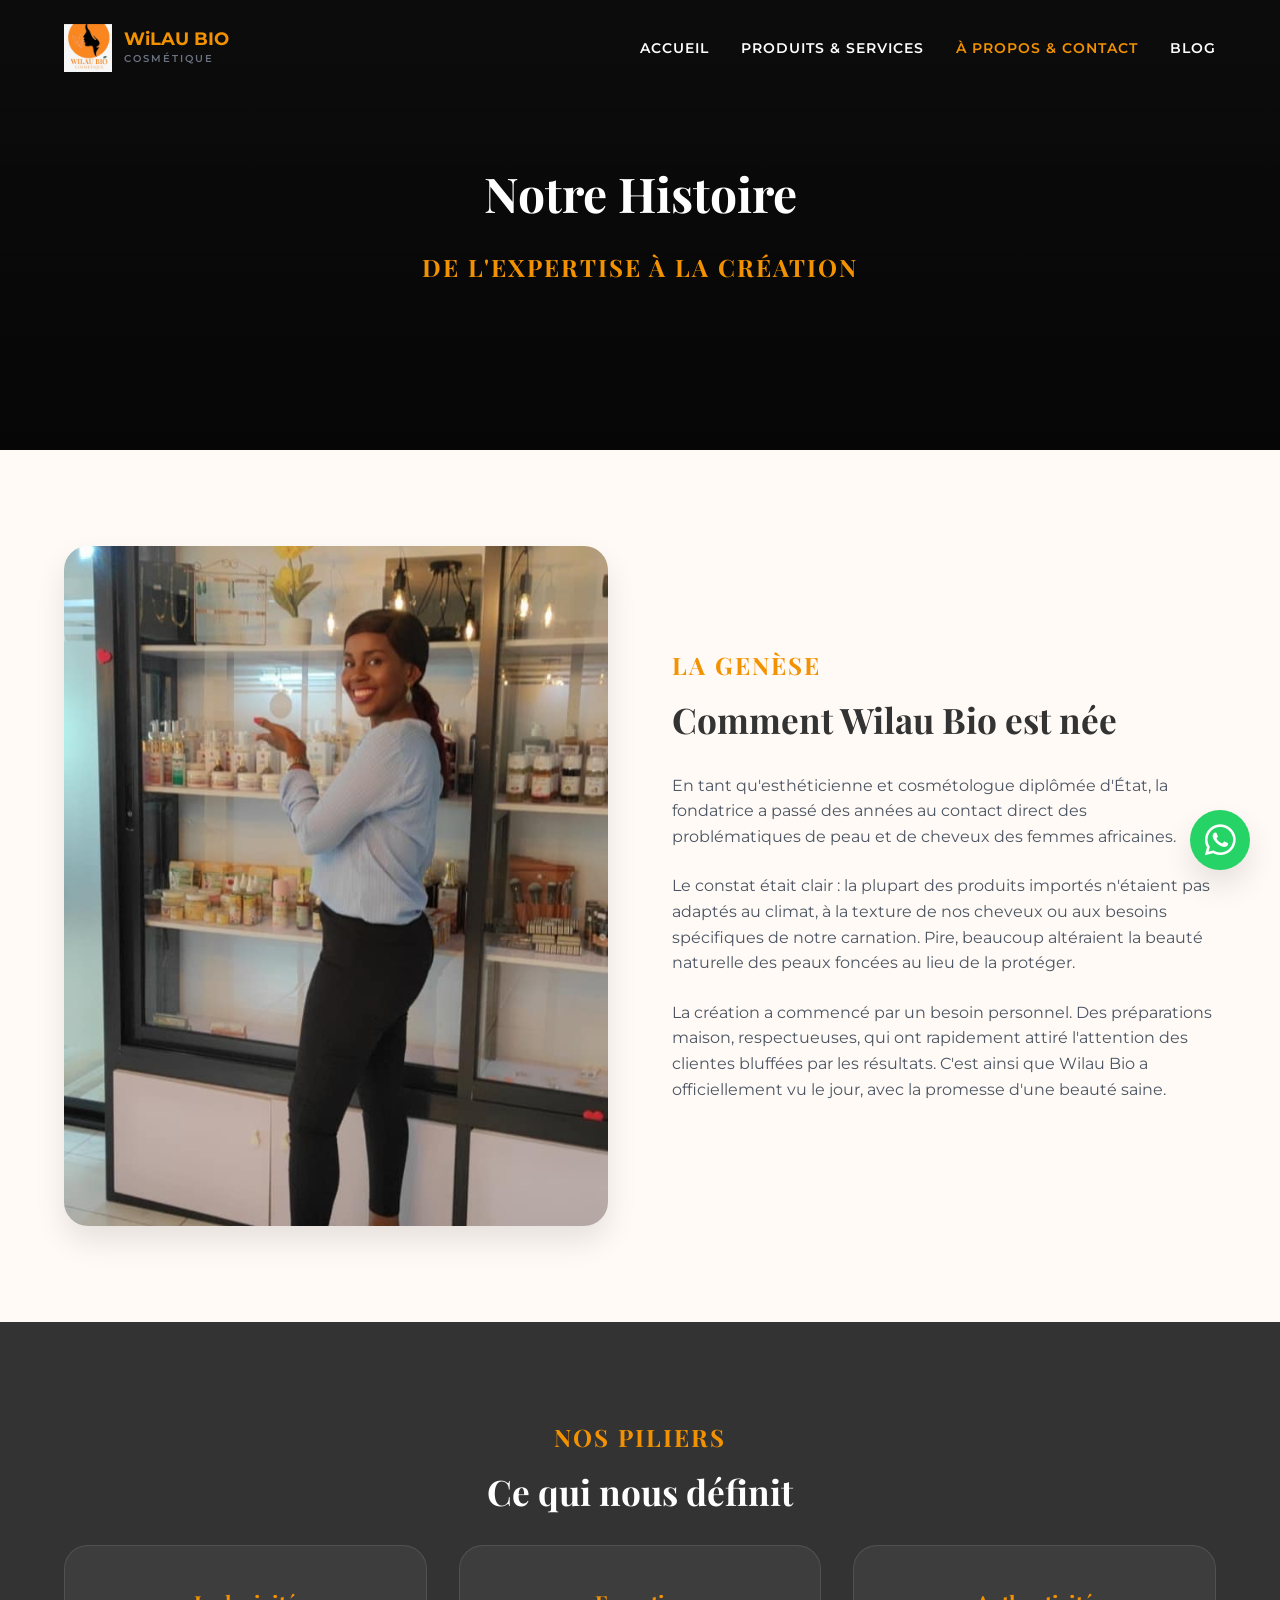
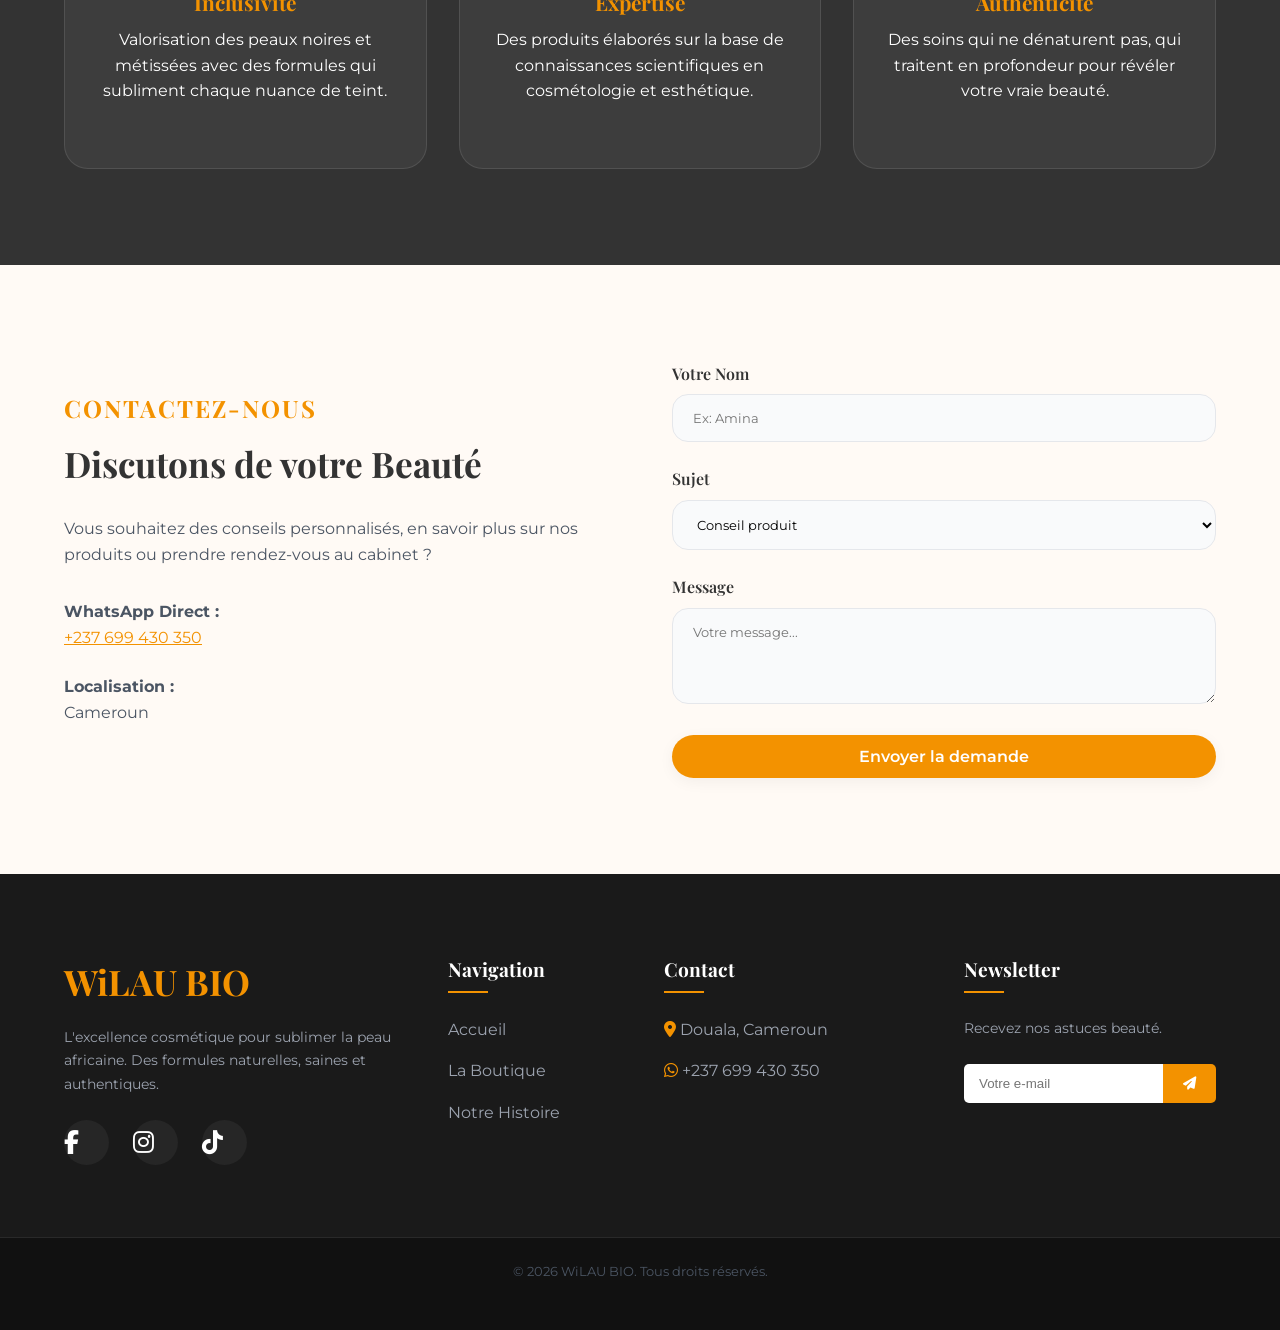
==== a-propos-contact.html @ 8fb2a426 "Premier commit du projet Wilau Bio sur ma nouvelle machine" ====
<!DOCTYPE html>
<html lang="fr">
<head>
    <meta charset="UTF-8">
    <meta name="viewport" content="width=device-width, initial-scale=1.0">
    <title>À propos & Contact | Wilau Bio</title>
    <link href="https://fonts.googleapis.com/css2?family=Playfair+Display:ital,wght@0,400;0,600;0,700;1,400&family=Montserrat:wght@300;400;500;600&display=swap" rel="stylesheet">
    <link rel="stylesheet" href="https://cdnjs.cloudflare.com/ajax/libs/font-awesome/6.5.0/css/all.min.css">
    <link rel="stylesheet" href="css/style.css">
    <link rel="stylesheet" href="css/responsive.css">
</head>
<body>
    <header class="header" id="header">
        <div class="container nav-container">
            <a href="index.html" class="logo-wrapper">
                <img src="assets/logos/logo wilau.jpg" alt="Logo WiLAU BIO" style="height: 48px; width: auto; object-fit: contain;">
                <div class="logo-text">
                    <span class="logo-title">WiLAU BIO</span>
                    <span class="logo-subtitle">Cosmétique</span>
                </div>
            </a>
            <div class="hamburger" id="hamburger"><span></span><span></span><span></span></div>
            <nav class="nav-menu" id="nav-menu">
                <ul>
                    <li><a href="index.html">Accueil</a></li>
                    <li><a href="produits-services.html">Produits & Services</a></li>
                    <li><a href="a-propos-contact.html" class="active">À propos & Contact</a></li>
                    <li><a href="blog.html">Blog</a></li>
                </ul>
            </nav>
        </div>
    </header>

    <section class="page-banner reveal" style="background-image: linear-gradient(rgba(0,0,0,0.6), rgba(0,0,0,0.7)), url('https://images.unsplash.com/photo-1555820598-c61a5b4f2c05?q=80&w=1920&auto=format&fit=crop');">
        <div class="container center text-light">
            <h1>Notre Histoire</h1>
            <p class="accent-font gold-text">De l'Expertise à la Création</p>
        </div>
    </section>

    <section class="story-section bg-cream section-padding reveal">
        <div class="container split-layout">
            <div class="img-wrapper aspect-portrait">
                <img src="assets/images/wilau imgt.jpg" alt="Préparation de soins cosmétiques">
            </div>
            <div class="text-content">
                <span class="accent-font gold-text">La Genèse</span>
                <h2>Comment Wilau Bio est née</h2>
                <p>En tant qu'esthéticienne et cosmétologue diplômée d'État, la fondatrice a passé des années au contact direct des problématiques de peau et de cheveux des femmes africaines.</p>
                <p>Le constat était clair : la plupart des produits importés n'étaient pas adaptés au climat, à la texture de nos cheveux ou aux besoins spécifiques de notre carnation. Pire, beaucoup altéraient la beauté naturelle des peaux foncées au lieu de la protéger.</p>
                <p>La création a commencé par un besoin personnel. Des préparations maison, respectueuses, qui ont rapidement attiré l'attention des clientes bluffées par les résultats. C'est ainsi que Wilau Bio a officiellement vu le jour, avec la promesse d'une beauté saine.</p>
            </div>
        </div>
    </section>

    <section class="values-section bg-dark text-light section-padding reveal">
        <div class="container">
            <div class="section-header center">
                <span class="accent-font gold-text">Nos Piliers</span>
                <h2>Ce qui nous définit</h2>
            </div>
            <div class="grid-3 center">
                <div class="value-card">
                    <h3 class="gold-text">Inclusivité</h3>
                    <p style="color: #ffffff;">Valorisation des peaux noires et métissées avec des formules qui subliment chaque nuance de teint.</p>
                </div>
                <div class="value-card">
                    <h3 class="gold-text">Expertise</h3>
                    <p style="color: #ffffff;">Des produits élaborés sur la base de connaissances scientifiques en cosmétologie et esthétique.</p>
                </div>
                <div class="value-card">
                    <h3 class="gold-text">Authenticité</h3>
                    <p style="color: #ffffff;">Des soins qui ne dénaturent pas, qui traitent en profondeur pour révéler votre vraie beauté.</p>
                </div>
            </div>
        </div>
    </section>

    <section class="contact-section bg-cream section-padding reveal">
        <div class="container split-layout">
            <div class="text-content">
                <span class="accent-font gold-text">Contactez-nous</span>
                <h2>Discutons de votre Beauté</h2>
                <p>Vous souhaitez des conseils personnalisés, en savoir plus sur nos produits ou prendre rendez-vous au cabinet ?</p>
                <div class="contact-info mt-2">
                    <p><strong>WhatsApp Direct :</strong><br>
                    <a href="https://wa.me/237699430350?text=Bonjour%20Wilau%20Bio" class="gold-text" target="_blank">+237 699 430 350</a></p>
                    <p><strong>Localisation :</strong><br> Cameroun</p>
                </div>
            </div>
            <div class="contact-form-ui">
                <form class="premium-form" onsubmit="sendToWhatsApp(event)">
                    <div class="form-group">
                        <label for="name">Votre Nom</label>
                        <input type="text" id="name" placeholder="Ex: Amina" required>
                    </div>
                    <div class="form-group">
                        <label for="subject">Sujet</label>
                        <select id="subject">
                            <option>Conseil produit</option>
                            <option>Réservation de soin</option>
                            <option>Partenariat</option>
                        </select>
                    </div>
                    <div class="form-group">
                        <label for="message">Message</label>
                        <textarea id="message" rows="4" placeholder="Votre message..." required></textarea>
                    </div>
                    <button type="submit" class="btn btn-primary full-width">Envoyer la demande</button>
                </form>

                <script>
                    function sendToWhatsApp(event) {
                        event.preventDefault(); // Stoppe le rechargement de la page
                        
                        // Récupération des mots tapés
                        const name = document.getElementById('name').value;
                        const subject = document.getElementById('subject').value;
                        const message = document.getElementById('message').value;
                        
                        // Création du beau texte WhatsApp
                        const text = `Bonjour Wilau Bio ! ✨\n\nJe suis *${name}*.\n*Sujet :* ${subject}\n\n*Mon message :*\n${message}`;
                        
                        // Génération du lien WhatsApp sécurisé et redirection forcée
                        const url = `https://wa.me/237699430350?text=${encodeURIComponent(text)}`;
                        window.location.href = url; // <-- LA LIGNE MAGIQUE QUI CONTOURNE LES BLOQUEURS
                    }
                </script>
            </div>
    </section>

   <footer class="footer-pro">
        <div class="container">
            <div class="footer-grid">
                <div class="footer-col brand-col">
                    <h2 class="gold-text" style="font-family: var(--font-heading); margin-bottom: 1rem;">WiLAU BIO</h2>
                    <p>L'excellence cosmétique pour sublimer la peau africaine. Des formules naturelles, saines et authentiques.</p>
                    <div class="social-links" style="justify-content: flex-start;">
                        <a href="#" target="_blank"><i class="fab fa-facebook-f"></i></a>
                        <a href="#" target="_blank"><i class="fab fa-instagram"></i></a>
                        <a href="#" target="_blank"><i class="fab fa-tiktok"></i></a>
                    </div>
                </div>
                <div class="footer-col links-col">
                    <h3 class="footer-title">Navigation</h3>
                    <ul>
                        <li><a href="index.html">Accueil</a></li>
                        <li><a href="produits-services.html">La Boutique</a></li>
                        <li><a href="a-propos-contact.html">Notre Histoire</a></li>
                    </ul>
                </div>
                <div class="footer-col contact-col">
                    <h3 class="footer-title">Contact</h3>
                    <ul>
                        <li><i class="fas fa-map-marker-alt gold-text"></i> Douala, Cameroun</li>
                        <li><i class="fab fa-whatsapp gold-text"></i> +237 699 430 350</li>
                    </ul>
                </div>
                <div class="footer-col newsletter-col">
                    <h3 class="footer-title">Newsletter</h3>
                    <p>Recevez nos astuces beauté.</p>
                    <form class="newsletter-form" onsubmit="sendNewsletter(event)">
                        <input type="email" placeholder="Votre e-mail" required>
                        <button type="submit"><i class="fas fa-paper-plane"></i></button>
                    </form>
                    
                    <script>
                        function sendNewsletter(event) {
                            event.preventDefault();
                            const email = event.target.querySelector('input[type="email"]').value;
                            const text = `Bonjour Wilau Bio ! Je souhaite inscrire mon adresse email (*${email}*) à votre Newsletter.`;
                            window.location.href = `https://wa.me/237699430350?text=${encodeURIComponent(text)}`;
                            event.target.reset();
                        }
                    </script>
                </div>
            </div>
        </div>
        <div class="footer-bottom">
            <div class="container">
                <p>&copy; 2026 WiLAU BIO. Tous droits réservés.</p>
            </div>
        </div>
    </footer>

    <a href="https://wa.me/237699430350" class="whatsapp-float" target="_blank" aria-label="Contacter sur WhatsApp">
        <i class="fab fa-whatsapp"></i>
    </a>

    <script src="js/main.js"></script>
</body>
</html>
---- css/style.css ----
/* ==========================================================================
   VARIABLES & RESET
   ========================================================================== */
:root {
    --color-dark: #333333;       /* Le gris foncé du nouveau site */
    --color-darker: #1a1a1a;
    --color-cream: #fffaf5;      /* Le fond beige très clair */
    --color-gold: #F39200;       /* L'orange principal WiLAU */
    --color-gold-hover: #e08600; 
    --color-white: #ffffff;
    --color-accent: #D4AF37;     /* Le vrai doré pour certains textes */
    
    --font-heading: 'Playfair Display', serif;
    --font-body: 'Montserrat', sans-serif;
    
    --transition: all 0.3s ease-in-out;
    --shadow-soft: 0 4px 15px rgba(0, 0, 0, 0.05);
    --shadow-strong: 0 15px 30px rgba(0, 0, 0, 0.1);
}

* { margin: 0; padding: 0; box-sizing: border-box; }

body {
    font-family: var(--font-body);
    color: var(--color-dark);
    background-color: var(--color-white);
    line-height: 1.6;
    overflow-x: hidden;
}

/* ==========================================================================
   TYPOGRAPHY & UTILITIES
   ========================================================================== */
h1, h2, h3, h4, .logo { 
    font-family: var(--font-heading); 
    font-weight: 700; 
    text-transform: none; 
    letter-spacing: normal; 
}
h1 { font-size: 3rem; margin-bottom: 1rem; }
h2 { font-size: 2.2rem; margin-bottom: 1.5rem; }
h3 { font-size: 1.3rem; margin-bottom: 0.5rem; }
p { margin-bottom: 1.5rem; font-weight: 400; color: #4b5563; }

.accent-font { 
    font-family: var(--font-heading); 
    font-size: 1.5rem; 
    text-transform: uppercase; 
    font-weight: 700; 
    letter-spacing: 2px; 
    display: block; 
    margin-bottom: 0.5rem; 
    color: var(--color-gold);
}

.gold-text { color: var(--color-gold); }
.text-light { color: var(--color-white); }
.bg-dark { background-color: var(--color-dark); }
.bg-cream { background-color: var(--color-cream); }
.center { text-align: center; }

.mt-1 { margin-top: 1rem; } .mt-2 { margin-top: 2rem; } .mt-3 { margin-top: 3rem; }
.p-2 { padding: 2rem; } .p-3 { padding: 3rem; }
.full-width { width: 100%; }

.container { width: 90%; max-width: 1200px; margin: 0 auto; }
.section-padding { padding: 6rem 0; }
.grid-2 { display: grid; grid-template-columns: repeat(2, 1fr); gap: 3rem; }
.grid-3 { display: grid; grid-template-columns: repeat(3, 1fr); gap: 2rem; }
.split-layout { display: flex; align-items: center; gap: 4rem; }
.split-layout > * { flex: 1; }
.split-layout.reverse { flex-direction: row-reverse; }

/* ==========================================================================
   IMAGE HANDLING (MODERNISÉ : Bords arrondis et ombres)
   ========================================================================== */
.img-wrapper { 
    position: relative; 
    overflow: hidden; 
    background-color: #f8fafc; 
    border-radius: 1.5rem; /* Bords très arrondis */
    box-shadow: var(--shadow-strong); /* Ombre douce et élégante */
}
.img-wrapper img { width: 100%; height: 100%; object-fit: cover; object-position: center; transition: transform 0.8s ease; }
.img-wrapper:hover img { transform: scale(1.05); } /* Zoom au survol */

.aspect-square { aspect-ratio: 1 / 1; }
.aspect-portrait { aspect-ratio: 4 / 5; }
.aspect-landscape { aspect-ratio: 16 / 9; }

/* ==========================================================================
   BUTTONS
   ========================================================================== */
.btn {
    display: inline-block; 
    padding: 12px 32px; 
    font-family: var(--font-body); 
    font-weight: 600;
    text-decoration: none; 
    font-size: 1rem; 
    transition: var(--transition);
    cursor: pointer; 
    border: none; 
    text-align: center;
    border-radius: 9999px; /* Boutons en forme de pilule */
    box-shadow: var(--shadow-soft);
}
.btn.small { padding: 8px 24px; font-size: 0.9rem; }

.btn-primary, .gold-btn { background-color: var(--color-gold); color: var(--color-white); }
.btn-primary:hover, .gold-btn:hover { background-color: var(--color-gold-hover); transform: scale(1.05); box-shadow: var(--shadow-strong); }

.btn-outline { border: 2px solid var(--color-dark); color: var(--color-dark); background: transparent; }
.btn-outline:hover { background-color: var(--color-dark); color: var(--color-white); }
.text-light .btn-outline { border-color: var(--color-white); color: var(--color-white); }
.text-light .btn-outline:hover { background-color: var(--color-white); color: var(--color-dark); }

/* ==========================================================================
   HEADER & NAVIGATION
   ========================================================================== */
.header { position: fixed; top: 0; left: 0; width: 100%; z-index: 1000; padding: 1.5rem 0; transition: var(--transition); background: transparent; }
.header.scrolled { background-color: rgba(255, 255, 255, 0.95); padding: 1rem 0; box-shadow: var(--shadow-soft); backdrop-filter: blur(10px); }
.header.scrolled .logo, .header.scrolled .nav-menu a { color: var(--color-dark); }
body:not(.bg-cream) .header:not(.scrolled) .logo, body:not(.bg-cream) .header:not(.scrolled) .nav-menu a { color: var(--color-white); }
.bg-cream .header:not(.scrolled) .logo, .bg-cream .header:not(.scrolled) .nav-menu a { color: var(--color-dark); }

.nav-container { display: flex; justify-content: space-between; align-items: center; }
.nav-menu ul { list-style: none; display: flex; gap: 2rem; }
.nav-menu a { text-decoration: none; font-size: 0.85rem; text-transform: uppercase; letter-spacing: 1px; transition: var(--transition); font-weight: 600; }
.nav-menu a:hover, .nav-menu a.active { color: var(--color-gold) !important; }

.hamburger { display: none; cursor: pointer; flex-direction: column; gap: 5px; z-index: 1001; }
.hamburger span { display: block; width: 25px; height: 2px; background-color: var(--color-gold); transition: var(--transition); }

/* ==========================================================================
   LOGO WiLAU BIO (Image + Texte)
   ========================================================================== */
.logo-wrapper { display: flex; align-items: center; gap: 12px; text-decoration: none; }
.logo-text { display: flex; flex-direction: column; justify-content: center; }
.logo-title { font-family: var(--font-body); font-weight: 700; font-size: 1.125rem; line-height: 1; color: var(--color-gold); }
.logo-subtitle { font-family: var(--font-body); font-size: 10px; text-transform: uppercase; letter-spacing: 0.2em; color: #6b7280; font-weight: 600; margin-top: 3px; }

/* ==========================================================================
   SECTIONS & CARDS (MODERNISÉES)
   ========================================================================== */
.hero, .page-banner { position: relative; display: flex; align-items: center; min-height: 100vh; background-color: var(--color-dark); overflow: hidden; }
.page-banner { min-height: 50vh; justify-content: center; background-size: cover; background-position: center; }

.hero-content { 
    width: 50%; 
    max-width: 50%; 
    padding: 0 5%; 
    z-index: 2; 
}
.hero-content h1, .hero-content p { color: var(--color-white); }
.hero-buttons { display: flex; gap: 1rem; margin-top: 2rem; }
.hero-image { position: absolute; right: 0; top: 0; width: 50%; height: 100%; border-radius: 0; }

/* Style des cartes Produits et Blog */
.product-card, .blog-card.full-shadow { 
    background: var(--color-white); 
    padding-bottom: 1.5rem; 
    text-align: center; 
    box-shadow: var(--shadow-soft); 
    transition: var(--transition); 
    border-radius: 1.5rem; /* Arrondis de la carte complète */
    overflow: hidden; /* Empêche l'image de déborder */
}
.product-card:hover, .blog-card.full-shadow:hover { 
    transform: translateY(-10px); 
    box-shadow: var(--shadow-strong); 
}
/* Annule l'arrondi en bas de l'image pour qu'elle s'intègre parfaitement à la carte */
.product-card .img-wrapper, .blog-card.full-shadow .img-wrapper { border-radius: 0; box-shadow: none; }
.product-info { padding: 1.5rem 1.5rem 0; }

/* Cartes des avis (Témoignages) */
.testimonial-card { 
    padding: 2.5rem; 
    background: var(--color-white);
    border-radius: 1.5rem;
    box-shadow: var(--shadow-soft);
    position: relative; 
    border: none;
}
.testimonial-card.with-img { padding: 0; border: none; background: transparent; box-shadow: none; }
.quote-icon { font-size: 4rem; font-family: var(--font-heading); line-height: 0; position: absolute; top: 40px; left: 20px; opacity: 0.15; color: var(--color-gold); }
.client-info h4 { margin-top: 1.5rem; font-size: 1rem; color: var(--color-gold); }
.client-info span { font-size: 0.8rem; font-style: normal; text-transform: uppercase; letter-spacing: 1px; color: #6b7280; }

/* Cartes de valeurs (sur fond noir) */
.value-card {
    background: rgba(255, 255, 255, 0.05); 
    padding: 2.5rem 1.5rem;
    border-radius: 1.5rem;
    border: 1px solid rgba(255, 255, 255, 0.1);
    transition: var(--transition);
}
.value-card:hover { background: rgba(255, 255, 255, 0.1); transform: translateY(-10px); }

/* Divers */
.cta-section { 
    /* 1. Ajoute le nom de ton image entre les guillemets ci-dessous */
    background-image: linear-gradient(rgba(0, 0, 0, 0.6), rgba(0, 0, 0, 0.6)), url("assets/images/wilau img 1.jpg"); 
    
    background-attachment: fixed; 
    background-size: cover; 
    background-position: center;
    padding: 100px 0; /* Ajoute un peu d'espace pour voir l'image */
    color: #ffffff;   /* Force le texte en blanc */
    text-align: center;
}

/* Force aussi le paragraphe qui était gris dans ta capture */
.cta-section p {
    color: #ffffff !important;
}
.footer { padding: 3rem 0; border-top: 1px solid rgba(255,255,255,0.1); }
.reveal { opacity: 0; transform: translateY(40px); transition: opacity 0.8s ease-out, transform 0.8s ease-out; }
.reveal.active { opacity: 1; transform: translateY(0); }

/* ==========================================================================
   FORMULAIRE
   ========================================================================== */
.premium-form .form-group { margin-bottom: 1.5rem; text-align: left; }
.premium-form label { display: block; margin-bottom: 0.5rem; font-family: var(--font-heading); font-size: 1rem; font-weight: 600; color: var(--color-dark); }
.premium-form input, .premium-form select, .premium-form textarea { width: 100%; padding: 15px 20px; border: 1px solid #e5e7eb; border-radius: 1rem; background: #f9fafb; font-family: var(--font-body); transition: var(--transition); }
.premium-form input:focus, .premium-form textarea:focus { border-color: var(--color-gold); box-shadow: 0 0 0 3px rgba(243, 146, 0, 0.2); outline: none; background: var(--color-white); }
/* ==========================================================================
   BANNER - NOTRE HISTOIRE
   ========================================================================== */
.notre-histoire {
    color: var(--color-white);
}

.notre-histoire h1 {
    color: var(--color-white);
}

.notre-histoire p {
    color: var(--color-white);
}

/* Style du bandeau */
.page-banner {
    position: relative;
    display: flex;
    align-items: center;
    justify-content: center;
    min-height: 50vh;
    background-size: cover;
    background-position: center;
    background-repeat: no-repeat;
    text-align: center;
}

/* Effet d'assombrissement supplémentaire si nécessaire */
.page-banner::before {
    content: "";
    position: absolute;
    inset: 0;
    background: linear-gradient(rgba(0,0,0,0.4), rgba(0,0,0,0.6));
    z-index: 1;
}

.page-banner .container {
    position: relative;
    z-index: 2;
}/* Grille pour le catalogue (4 colonnes sur desktop) */
.grid-4 { display: grid; grid-template-columns: repeat(4, 1fr); gap: 2rem; }

@media (max-width: 1024px) { .grid-4 { grid-template-columns: repeat(3, 1fr); } }
@media (max-width: 768px) { .grid-4 { grid-template-columns: repeat(2, 1fr); } }
/* ==========================================================================
   AJUSTEMENTS MOBILE (2 colonnes pour le catalogue)
   ========================================================================== */
@media (max-width: 500px) { 
    /* On force 2 colonnes et on réduit l'espacement */
    .grid-4 { 
        grid-template-columns: repeat(2, 1fr); 
        gap: 1rem; 
    } 
    
    /* On compacte l'intérieur de la carte pour que ça respire */
    .product-info {
        padding: 1rem 0.5rem 0; 
    }
    
    .product-category {
        font-size: 0.65rem;
    }
    
    .product-info h3 {
        font-size: 0.85rem; 
        margin-bottom: 0.3rem;
        line-height: 1.2;
    }
    
    /* On masque la description sur mobile pour aller droit au but (très courant en e-commerce) */
    .product-info p {
        display: none; 
    }
    
    .product-price {
        font-size: 0.95rem;
        margin: 0.2rem 0 0.8rem;
    }
    
    .btn.small {
        padding: 8px 10px;
        font-size: 0.75rem;
    }
}

/* Style des boutons de filtres */
.filters { display: flex; justify-content: center; flex-wrap: wrap; gap: 1rem; margin-bottom: 3rem; }
.filter-btn {
    background: transparent;
    border: 2px solid var(--color-gold);
    color: var(--color-dark);
    padding: 8px 20px;
    border-radius: 50px;
    cursor: pointer;
    font-weight: 600;
    transition: var(--transition);
}
.filter-btn:hover, .filter-btn.active {
    background: var(--color-gold);
    color: var(--color-white);
}

/* Ajustement pour le prix sur les cartes */
.product-price { font-size: 1.2rem; font-weight: 700; color: var(--color-gold); margin: 0.5rem 0 1rem; }
.product-category { font-size: 0.75rem; text-transform: uppercase; letter-spacing: 1px; color: #6b7280; display: block; margin-bottom: 0.5rem; }
.whatsapp-float i {
    color: #fff;
    font-size: 30px;
}
/* ==========================================================================
   BOUTON WHATSAPP FLOTTANT
   ========================================================================== */
.whatsapp-float {
    position: fixed;
    width: 60px;
    height: 60px;
    bottom: 30px;
    right: 30px;
    background-color: #25d366; /* Le fond vert */
    border-radius: 50px;
    display: flex;
    align-items: center;
    justify-content: center;
    box-shadow: var(--shadow-strong);
    z-index: 9999; /* Force le bouton à rester au-dessus de tout */
    text-decoration: none;
    transition: var(--transition);
    animation: pulse-wa 2s infinite;
}

.whatsapp-float:hover {
    transform: scale(1.1);
    background-color: #1ebe57;
    animation: none;
}

.whatsapp-float i {
    color: #fff;
    font-size: 35px; /* Taille de l'icône FontAwesome */
}

/* Animation de pulsation */
@keyframes pulse-wa {
    0% { box-shadow: 0 0 0 0 rgba(37, 211, 102, 0.5); }
    70% { box-shadow: 0 0 0 15px rgba(37, 211, 102, 0); }
    100% { box-shadow: 0 0 0 0 rgba(37, 211, 102, 0); }
}

/* Réduction sur mobile */
@media (max-width: 768px) {
    .whatsapp-float { width: 50px; height: 50px; bottom: 20px; right: 20px; }
    .whatsapp-float i { font-size: 28px; }
}/* ==========================================================================
   RÉSEAUX SOCIAUX (FOOTER)
   ========================================================================== */
.social-links {
    display: flex;
    justify-content: center;
    gap: 1.5rem;
    margin: 1.5rem 0;
}

.social-links a {
    color: var(--color-white);
    font-size: 1.5rem;
    transition: var(--transition);
    display: inline-block;
    background: rgba(255, 255, 255, 0.05);
    width: 45px;
    height: 45px;
    line-height: 45px; /* Centre l'icône verticalement */
    border-radius: 50%; /* Rend le fond rond */
}

.social-links a:hover {
    color: var(--color-dark);
    background-color: var(--color-gold);
    transform: translateY(-5px);
    box-shadow: 0 5px 15px rgba(243, 146, 0, 0.4);
}/* ==========================================================================
   CARTES PREMIUM (ACCUEIL)
   ========================================================================== */
.premium-card {
    background: var(--color-white);
    padding: 1.5rem;
    border-radius: 2.5rem; /* Gros arrondi élégant */
    box-shadow: var(--shadow-soft);
    transition: var(--transition);
    position: relative;
    border: 1px solid #f3f4f6;
    text-align: center;
    display: flex;
    flex-direction: column;
}

.premium-card:hover {
    transform: translateY(-10px);
    box-shadow: var(--shadow-strong);
}

/* Design spécifique pour le Best-Seller (Potion Magique) */
.premium-card.best-seller {
    border: 2px solid var(--color-gold);
    transform: scale(1.05); /* Légèrement plus grande pour la mettre en valeur */
    z-index: 2;
}

.premium-card.best-seller:hover {
    transform: scale(1.05) translateY(-10px);
}

.badge-best-seller {
    position: absolute;
    top: -15px;
    left: 50%;
    transform: translateX(-50%);
    background: var(--color-gold);
    color: var(--color-white);
    padding: 5px 20px;
    border-radius: 50px;
    font-size: 0.7rem;
    font-weight: 700;
    text-transform: uppercase;
    letter-spacing: 2px;
    box-shadow: 0 4px 10px rgba(243, 146, 0, 0.3);
    z-index: 10;
}

.premium-card h3 {
    color: var(--color-gold);
    text-transform: uppercase;
    font-size: 1.5rem;
    margin: 1.5rem 0 0.5rem;
    letter-spacing: -0.5px;
}

.premium-card p {
    font-size: 0.9rem;
    color: #6b7280;
    margin-bottom: 1.5rem;
    flex-grow: 1;
}

.premium-card .img-wrapper {
    border-radius: 1.5rem;
}
.product-container {
    display: flex;          /* Active le mode Flexbox */
    justify-content: center; /* Centre les produits horizontalement */
    gap: 20px;              /* Ajoute un espace entre les deux produits */
    flex-wrap: nowrap;      /* Force les produits à rester sur une seule ligne */
    padding: 20px;
}

.product-card {
    width: 45%;             /* Ajuste la largeur pour qu'ils tiennent à deux */
    max-width: 300px;       /* Pour éviter qu'ils ne deviennent trop grands */
    position: relative;     /* Important pour ton badge Best Seller */
}
/* ==========================================================================
   MEGA FOOTER PRO
   ========================================================================== */
.footer-pro { padding: 5rem 0 0 0; background-color: var(--color-darker); }
.footer-grid { display: grid; grid-template-columns: 2fr 1fr 1.5fr 1.5fr; gap: 3rem; margin-bottom: 3rem; }
.footer-col p { color: #9ca3af; font-size: 0.9rem; }
.footer-title { color: var(--color-white); font-size: 1.2rem; margin-bottom: 1.5rem; font-family: var(--font-heading); position: relative; padding-bottom: 0.5rem; }
.footer-title::after { content: ''; position: absolute; left: 0; bottom: 0; width: 40px; height: 2px; background-color: var(--color-gold); }
.footer-col ul { list-style: none; display: flex; flex-direction: column; gap: 1rem; }
.footer-col ul a, .footer-col ul li { color: #9ca3af; text-decoration: none; transition: var(--transition); }
.footer-col ul a:hover { color: var(--color-gold); padding-left: 5px; }
.newsletter-form { display: flex; margin-top: 1rem; }
.newsletter-form input { flex: 1; padding: 12px 15px; border: none; border-radius: 5px 0 0 5px; outline: none; }
.newsletter-form button { padding: 12px 20px; border: none; border-radius: 0 5px 5px 0; background-color: var(--color-gold); color: #fff; cursor: pointer; }
.footer-bottom { border-top: 1px solid rgba(255, 255, 255, 0.1); padding: 1.5rem 0; background-color: #111; color: #6b7280; font-size: 0.8rem; text-align: center; }

@media (max-width: 992px) { .footer-grid { grid-template-columns: repeat(2, 1fr); } }
@media (max-width: 768px) { 
    .footer-grid { grid-template-columns: 1fr; text-align: center; }
    .footer-title::after { left: 50%; transform: translateX(-50%); }
    .footer-col ul { align-items: center; }
    .social-links { justify-content: center; }
}/* ==========================================================================
   RETOUR AU DESIGN PREMIUM : EFFET ZOOM SANS COUPURE
   ========================================================================== */

/* 1. On remet l'image en plein écran (cover) pour l'effet "Waouh" de près */
.product-card .img-wrapper img,
.premium-card .img-wrapper img {
    object-fit: cover !important; 
    object-position: center !important; 
    padding: 0 !important; 
}

/* 2. On enlève le fond blanc rajouté pour retrouver tes beaux décors */
.product-card .img-wrapper,
.premium-card .img-wrapper {
    background-color: transparent !important; 
}

/* 3. LA SOLUTION MAGIQUE : On transforme les boîtes carrées en boîtes "Portrait" (plus hautes) */
.product-card .img-wrapper,
.premium-card .img-wrapper {
    aspect-ratio: 4 / 5 !important; /* Format vertical qui épouse parfaitement la hauteur de tes bouteilles ! */
}
---- css/responsive.css ----
/* ==========================================================================
   RESPONSIVE DESIGN (Tablets & Mobiles)
   ========================================================================== */

/* Tuer le flottement gauche/droite sur mobile (Scroll horizontal) */
html, body {
    overflow-x: hidden;
    max-width: 100vw;
}

/* Tablets (Max 992px) */
@media (max-width: 992px) {
    .split-layout, .split-layout.reverse { flex-direction: column; text-align: center; }
    .split-layout .img-wrapper { width: 100%; }
    
    .grid-3 { grid-template-columns: repeat(2, 1fr); }
    
    .hero { min-height: auto; flex-direction: column; }
    .hero-image { 
        position: relative; 
        width: 100%; 
        height: 50vh; 
        order: -1; 
        border-radius: 0 0 2rem 2rem; 
        box-shadow: none;
    }
    .hero-content { 
        width: 100%; 
        max-width: 100%; 
        padding: 3rem 5% 5rem 5%; 
        text-align: center; 
    }
    .hero-buttons { justify-content: center; }

    /* EFFET SUPERPOSITION FONDATRICE */
    .about-summary .split-layout.reverse { gap: 0; }
    .founder-img { height: 350px !important; border-radius: 1.5rem; margin-bottom: 0; }
    .founder-img img { object-position: center top !important; transform: scale(1.05); }
    .about-summary .text-content {
        margin-top: -60px; /* Le texte remonte sur la photo */
        position: relative;
        z-index: 10;
        background: var(--color-darker);
        padding: 2rem;
        border-radius: 1.5rem;
    }
}

/* Mobiles (Max 768px) */
@media (max-width: 768px) {
    h1 { font-size: 2.2rem; }
    h2 { font-size: 1.8rem; }
    .accent-font { font-size: 1.5rem; }
    .section-padding { padding: 4rem 0; }

    .grid-2, .grid-3 { grid-template-columns: 1fr; gap: 2rem; }

    /* PRODUITS ACCUEIL : 2 côte à côte sur mobile */
    .home-products {
        grid-template-columns: repeat(2, 1fr) !important;
        gap: 1rem !important;
    }
    .home-products .premium-card { padding: 1rem; border-radius: 1.5rem; }
    .home-products h3 { font-size: 0.95rem; margin: 0.5rem 0; }
    .home-products p { display: none; } /* Cache la description pour aérer */
    .home-products .btn { padding: 8px; font-size: 0.75rem; border-radius: 0.5rem; width: 100%; }
    .badge-best-seller { font-size: 0.55rem; padding: 3px 8px; top: -8px; }

    /* PAGE BOUTIQUE : Produits bien aérés */
    #products-grid { grid-template-columns: repeat(2, 1fr) !important; gap: 1rem !important; }

    .hero-buttons { flex-direction: column; }
    
    /* Menu Mobile Fixé */
    .hamburger { display: flex; z-index: 1002; position: relative; }
    .nav-menu { position: fixed; top: 0; right: -100%; width: 80%; max-width: 300px; height: 100vh; background-color: var(--color-dark); padding-top: 8rem; transition: var(--transition); box-shadow: -5px 0 15px rgba(0,0,0,0.5); z-index: 1001; }
    .nav-menu.active { right: 0; }
    .nav-menu ul { flex-direction: column; align-items: center; gap: 2rem; }
    .nav-menu a { color: var(--color-white) !important; font-size: 1.1rem; }

    /* Hamburger Animation */
    .hamburger.active span:nth-child(1) { transform: translateY(7px) rotate(45deg); }
    .hamburger.active span:nth-child(2) { opacity: 0; }
    .hamburger.active span:nth-child(3) { transform: translateY(-7px) rotate(-45deg); }
    
    .header .logo { position: relative; z-index: 1002; }

    /* EFFET SUPERPOSITION FONDATRICE (Plus agressif sur téléphone) */
    .founder-img { height: 280px !important; }
    .about-summary .text-content { margin-top: -80px; padding: 1.5rem; }
}
/* ==========================================================================
   CORRECTION DÉFINITIVE : CARTES PRODUITS (PAGE BOUTIQUE)
   ========================================================================== */

/* 1. Sur tous les écrans : on libère la largeur et on met les images en carré */
.product-card {
    width: 100% !important;
    max-width: 100% !important;
    display: flex;
    flex-direction: column;
    justify-content: space-between;
}

.product-card .img-wrapper {
    aspect-ratio: 1 / 1 !important; /* Transforme le format "tour" en format "carré" harmonieux */
}

.product-info {
    padding: 1.5rem !important;
    display: flex;
    flex-direction: column;
    flex-grow: 1;
}

/* ==========================================================================
   SPÉCIAL MOBILE & TABLETTE (Max 768px)
   ========================================================================== */
@media (max-width: 768px) {
    #products-grid {
        gap: 0.5rem !important; /* Rapproche légèrement les colonnes pour gagner de la place */
    }
    
    .product-info {
        padding: 0.8rem 0.5rem !important; /* Baisse drastiquement l'espace vide interne */
    }
    
    .product-info h3 {
        font-size: 0.85rem !important; /* Titre plus adapté au mobile */
        margin-bottom: 0.2rem !important;
        line-height: 1.2 !important;
    }
    
    .product-info p {
        display: none !important; /* On cache la description sur mobile pour ne pas faire un bloc de 2km de long */
    }
    
    .product-info .product-price {
        font-size: 1rem !important;
        margin: 0.5rem 0 !important;
    }
    
    .product-info .btn {
        padding: 8px 5px !important;
        font-size: 0.75rem !important;
        width: 100% !important;
        white-space: nowrap !important; /* Empêche le mot "Commander" de se couper en deux */
        overflow: hidden !important;
        text-overflow: ellipsis !important;
    }
}
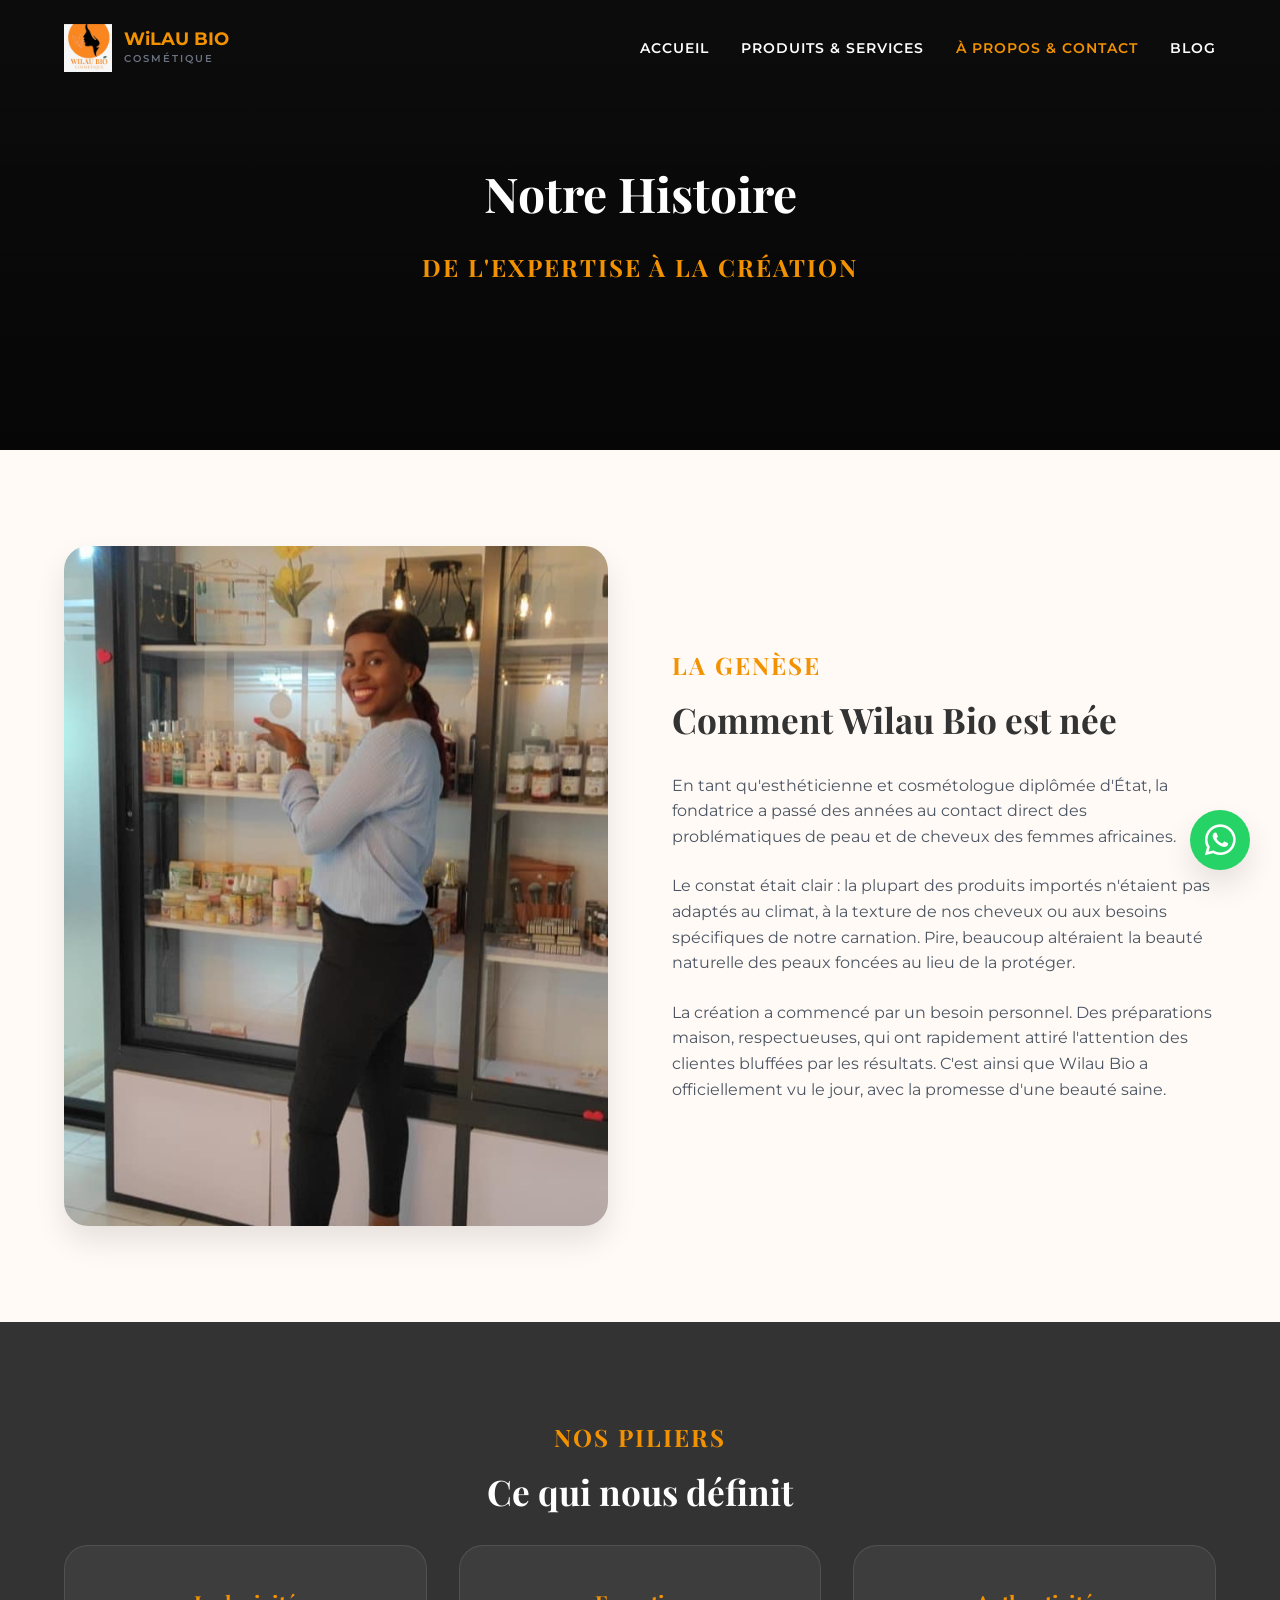
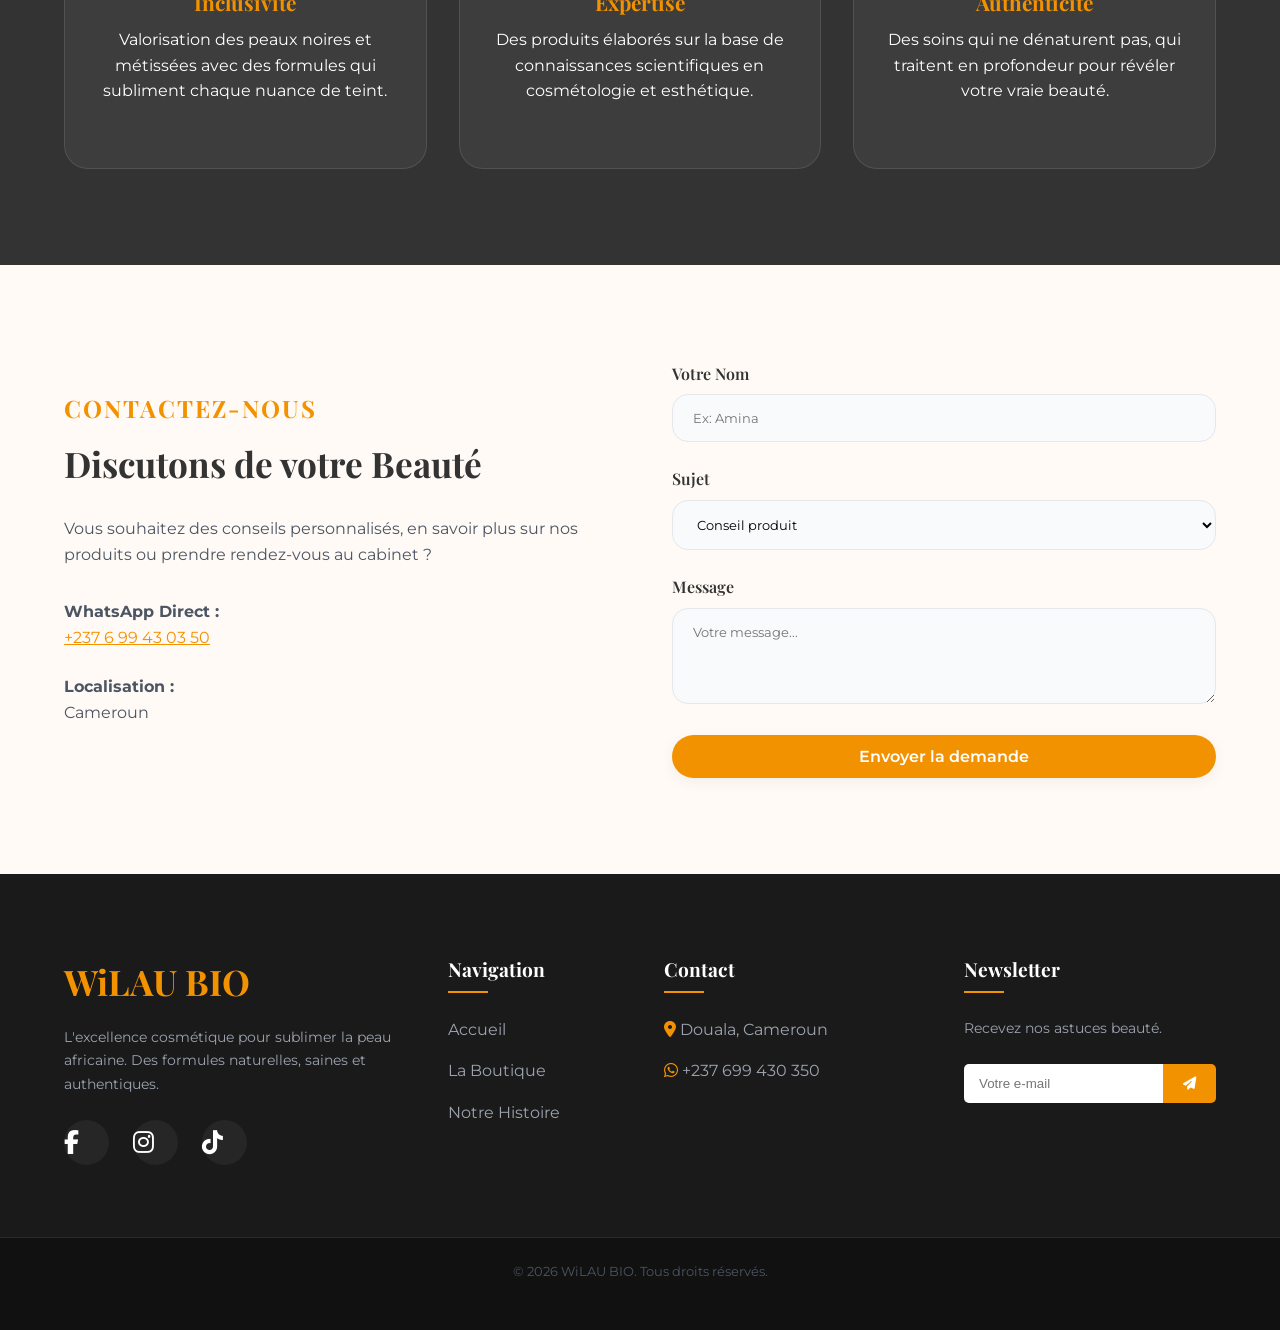
==== commit 0776856b: "la version final recuperer et corriger depuis la machine de lysha selon les besoin de la cliente" ====
--- a/a-propos-contact.html
+++ b/a-propos-contact.html
@@ -84,7 +84,7 @@
                 <p>Vous souhaitez des conseils personnalisés, en savoir plus sur nos produits ou prendre rendez-vous au cabinet ?</p>
                 <div class="contact-info mt-2">
                     <p><strong>WhatsApp Direct :</strong><br>
-                    <a href="https://wa.me/237699430350?text=Bonjour%20Wilau%20Bio" class="gold-text" target="_blank">+237 699 430 350</a></p>
+                   <a href="https://wa.me/237699430350?text=Bonjour%20WiLAU%20BIO%20%E2%9C%A8%2C%20je%20viens%20de%20parcourir%20votre%20page%20contact%20et%20j'aimerais%20échanger%20avec%20vous%20concernant%20vos%20services." class="gold-text" target="_blank">+237 6 99 43 03 50</a>
                     <p><strong>Localisation :</strong><br> Cameroun</p>
                 </div>
             </div>
--- a/css/style.css
+++ b/css/style.css
@@ -473,18 +473,21 @@
 .premium-card .img-wrapper {
     border-radius: 1.5rem;
 }
-.product-container {
-    display: flex;          /* Active le mode Flexbox */
-    justify-content: center; /* Centre les produits horizontalement */
-    gap: 20px;              /* Ajoute un espace entre les deux produits */
-    flex-wrap: nowrap;      /* Force les produits à rester sur une seule ligne */
-    padding: 20px;
-}
-
-.product-card {
-    width: 45%;             /* Ajuste la largeur pour qu'ils tiennent à deux */
-    max-width: 300px;       /* Pour éviter qu'ils ne deviennent trop grands */
-    position: relative;     /* Important pour ton badge Best Seller */
+/* ==========================================================================
+   GRILLE CATALOGUE — 4 colonnes desktop | breakpoints dans responsive.css
+   ========================================================================== */
+#products-grid {
+    display: grid !important;
+    grid-template-columns: repeat(4, 1fr) !important;
+    gap: 1.5rem !important;
+    width: 100%;
+}
+
+/* Les cartes occupent toute la cellule de grille */
+#products-grid .product-card {
+    width: 100% !important;
+    max-width: 100% !important;
+    min-width: 0 !important; /* Évite le débordement dans une cellule de grille */
 }
 /* ==========================================================================
    MEGA FOOTER PRO
--- a/css/responsive.css
+++ b/css/responsive.css
@@ -66,8 +66,12 @@
     .home-products .btn { padding: 8px; font-size: 0.75rem; border-radius: 0.5rem; width: 100%; }
     .badge-best-seller { font-size: 0.55rem; padding: 3px 8px; top: -8px; }
 
-    /* PAGE BOUTIQUE : Produits bien aérés */
-    #products-grid { grid-template-columns: repeat(2, 1fr) !important; gap: 1rem !important; }
+    /* PAGE BOUTIQUE : 2 colonnes sur mobile */
+    #products-grid {
+        display: grid !important;
+        grid-template-columns: repeat(2, 1fr) !important;
+        gap: 0.8rem !important;
+    }
 
     .hero-buttons { flex-direction: column; }
     
@@ -90,61 +94,65 @@
     .about-summary .text-content { margin-top: -80px; padding: 1.5rem; }
 }
 /* ==========================================================================
-   CORRECTION DÉFINITIVE : CARTES PRODUITS (PAGE BOUTIQUE)
+   CARTES PRODUITS — Tous écrans
    ========================================================================== */
 
-/* 1. Sur tous les écrans : on libère la largeur et on met les images en carré */
 .product-card {
+    display: flex !important;
+    flex-direction: column !important;
+    justify-content: space-between !important;
     width: 100% !important;
     max-width: 100% !important;
-    display: flex;
-    flex-direction: column;
-    justify-content: space-between;
+    min-width: 0 !important;
 }
 
 .product-card .img-wrapper {
-    aspect-ratio: 1 / 1 !important; /* Transforme le format "tour" en format "carré" harmonieux */
+    aspect-ratio: 1 / 1 !important;
+    border-radius: 0 !important;
+    flex-shrink: 0;
 }
 
 .product-info {
-    padding: 1.5rem !important;
-    display: flex;
-    flex-direction: column;
-    flex-grow: 1;
+    padding: 1.2rem !important;
+    display: flex !important;
+    flex-direction: column !important;
+    flex-grow: 1 !important;
 }
 
 /* ==========================================================================
-   SPÉCIAL MOBILE & TABLETTE (Max 768px)
+   SPÉCIAL MOBILE (Max 768px) — Cartes produits
    ========================================================================== */
 @media (max-width: 768px) {
     #products-grid {
-        gap: 0.5rem !important; /* Rapproche légèrement les colonnes pour gagner de la place */
+        gap: 0.6rem !important;
     }
     
     .product-info {
-        padding: 0.8rem 0.5rem !important; /* Baisse drastiquement l'espace vide interne */
+        padding: 0.7rem 0.5rem !important;
     }
     
     .product-info h3 {
-        font-size: 0.85rem !important; /* Titre plus adapté au mobile */
+        font-size: 0.82rem !important;
         margin-bottom: 0.2rem !important;
         line-height: 1.2 !important;
     }
     
-    .product-info p {
-        display: none !important; /* On cache la description sur mobile pour ne pas faire un bloc de 2km de long */
-    }
+   .product-info p {
+    display: block !important;
+    font-size: 0.8rem; /* Taille adaptée pour mobile */
+    margin-bottom: 10px;
+}
     
     .product-info .product-price {
-        font-size: 1rem !important;
-        margin: 0.5rem 0 !important;
+        font-size: 0.95rem !important;
+        margin: 0.3rem 0 !important;
     }
     
     .product-info .btn {
-        padding: 8px 5px !important;
-        font-size: 0.75rem !important;
+        padding: 7px 5px !important;
+        font-size: 0.72rem !important;
         width: 100% !important;
-        white-space: nowrap !important; /* Empêche le mot "Commander" de se couper en deux */
+        white-space: nowrap !important;
         overflow: hidden !important;
         text-overflow: ellipsis !important;
     }
